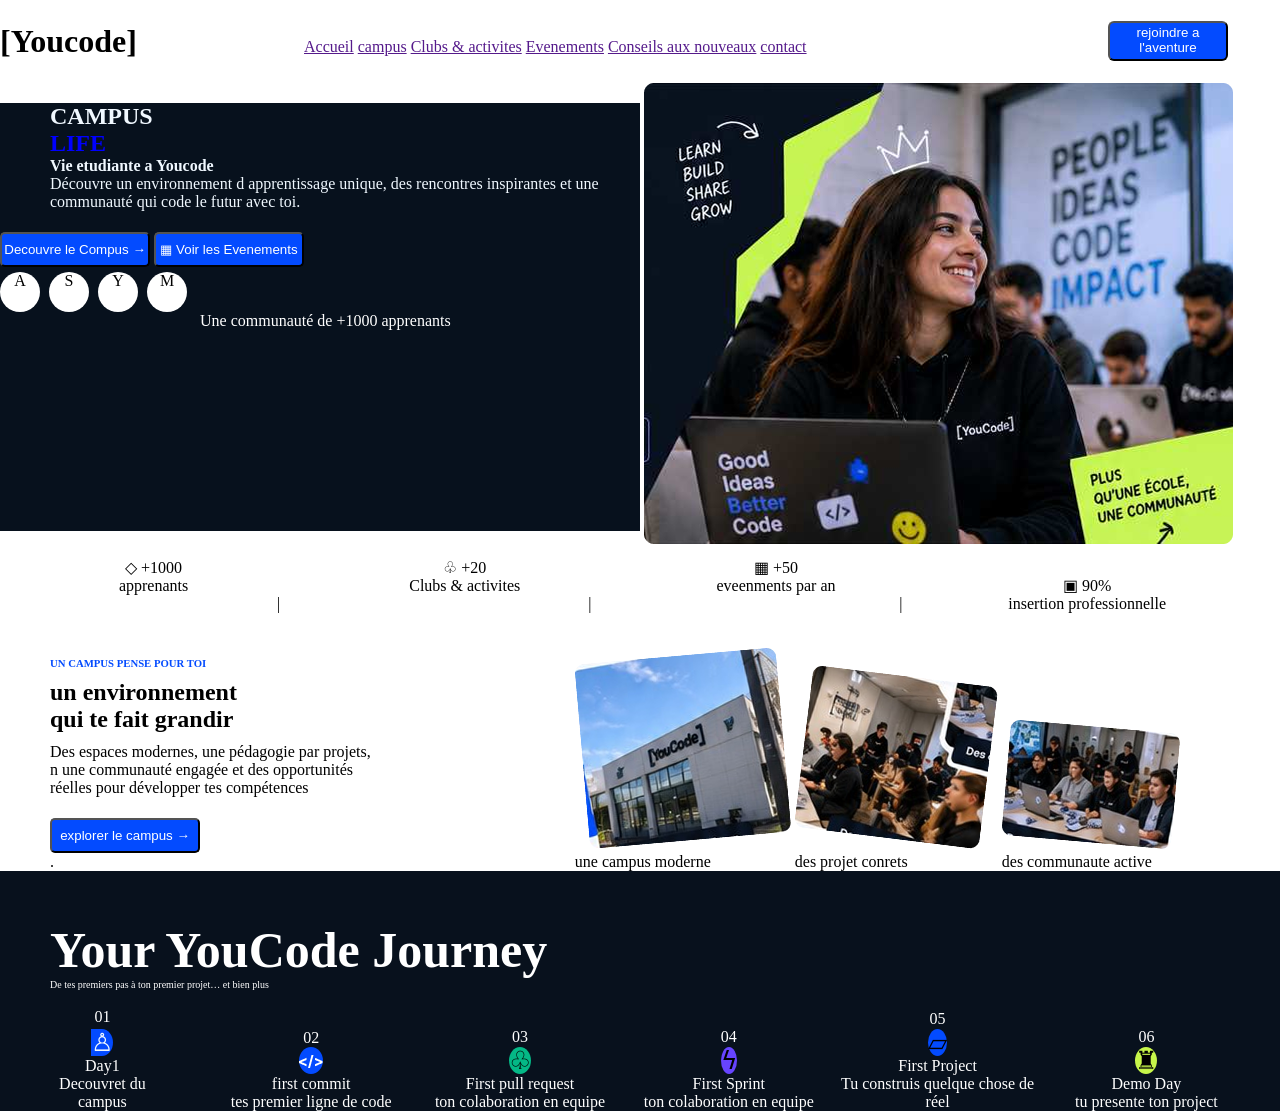
==== Branch.html @ e91d9c92 "fut main" ====
<!DOCTYPE html>
<html lang="fr">

<head>

    <title>Compus Life ____Youcode/Accueil</title>
    <link rel="stylesheet" href="branche.css" />
</head>

<body>
    <header>
        <div class="logo">
            <h1>[Youcode]</h1>
        </div>
        <div class="Links">
            <a href="">Accueil</a>
            <a href="">campus</a>
            <a href="">Clubs & activites</a>
            <a href="">Evenements</a>
            <a href="">Conseils aux nouveaux</a>
            <a href="">contact</a>
        </div>
        <div class="but1">
            <button>rejoindre a l'aventure</button>
        </div>
    </header>
    <main>
        <section>
            <div class="text1">
                <h1>CAMPUS</h1>
                <h2>LIFE</h2>
                <h4>Vie etudiante a Youcode</h4>
        <P>Découvre un environnement d apprentissage unique,
des rencontres inspirantes et une communauté qui code
le futur avec toi.   </p>
         <button id="but2">Decouvre le Compus →</button>
         <button id="but3">▦ Voir les Evenements</button>
        <div class="cercle">
            <span>A</span>
            <span>S</span>
            <span>Y</span>
            <span>M</span>
   </div>
   <div class="dernierP"><p> Une communauté
de +1000 apprenants</p>
</div>
         <div class="margin">.</div>   
        
            </div>  
           
           
           
            <div class="image1">
                <img src="assets/images/Photo · Vie étudiante.png" alt="">
            </div>
        </section>
        <section>
<div class="stats">
           <div class="stat">
          <span>◇</span>
          <span>+1000</span>
          <p>apprenants</p> 
          <span class="bo1">|</span>
          </div>

          <div class="stat">
          <span>♧</span>
          <span>+20</span>
          <p>Clubs & activites</p>
            <span class="bo1">|</span>
          </div>

          <div class="stat">  
            <span>▦</span>
            <span>+50</span>
            <p>eveenments par an</p> 
              <span class="bo1">|</span>
          </div>

          <div class="stat">
           <span>▣</span>
           <span>90%</span>
            <p>insertion professionnelle</p>
             
            </div>
</div> 
             </section>
             <section >
                <div class="partie3" >
                    <h6 class="line1 ">UN CAMPUS PENSE POUR TOI </h6>
                    <h1 class ="line2">un environnement <br>qui  te fait grandir  </h1>
                    <p class="line3">Des espaces modernes, une pédagogie par projets,<br>
n                      une communauté engagée et des opportunités <br>
                          réelles pour développer tes compétences</p>

                          <button >explorer le campus →</button>

      <div class="margin2">.</div>
                </div>
 <div class="photo">
                <div >
                    <img src="assets/images/Photo · Campus.png" alt="">
                     <p>une campus moderne</p>
                </div>
                <div>
                    <img src="assets/images/Photo · Projets.png" alt="">
                    <p>des projet conrets</p>
                
                </div>
                <div>
                    <img src="assets/images/Photo · Communauté.png" alt="">
                    <p>des communaute active</p>

                </div>
  </div>
                
             </section>
            
            
            
             <section class="zone4">
                <div class="text5" id="text6">
                    <h2 class="Gtext5">Your YouCode Journey</h2>
                    <p id="text6" class="para7">De tes premiers pas à ton premier projet… et bien plus </p>
                </div>
<div class="imoges">
                <div class="imoge">
                    <span id="text6">01</span>
                    <span class="cerImog1"><br>♙</span>
                    <span id="text6"><br>Day1</span>
                    <span id="text6"> <br>Decouvret du <br>campus</span>
                </div>
                <div class="imoge">
                    <span id="text6">02 <br></span>
                    <span class="cerImog2"><img src="assets/icons/icon1.png" alt=""><br></span>
                    <span id="text6">first commit <br></span>
                    <span id="text6">tes premier ligne de code </span>
    
                </div>
                <div class="imoge">
                    <span id="text6">03 <br></span>
                    <span class="cerImog3">♧ <br></span>
                    <span id="text6">First pull request <br></span>
                    <span id="text6">ton colaboration en equipe</span>
                </div>
                <div class="imoge">
                    <span id="text6">04 <br></span>
                    <span class="cerImog4">ϟ <br></span>
                    <span id="text6">First Sprint <br></span>
                    <span id="text6">ton colaboration en equipe</span>

                </div>
                <div class="imoge">
                    <span id="text6">05 <br></span>
                    <span class="cerImog5">▱<br></span>
                    <span id="text6">First Project <br></span>
                    <span id="text6">Tu construis quelque chose de réel</span>

                    
                </div>
                <div class="imoge">
                    <span id="text6">06 <br></span>
                    <span class="cerImog6">♜<br></span>
                    <span id="text6">Demo Day <br></span>
                    <span id="text6">tu presente ton project</span>

                </div>
</div>
                
             </section>





    </main>





</body>

</html>
---- branche.css ----
*{
    margin: 0;
    padding: 0;
    box-sizing: border-box;
    gap: 0;
}
header > div{
    display: inline-block;

}
header > .logo{
    margin-top: 10px;
    width: 300px;
    height: 60px;
}
header > .Links{
    width: 800px;
}

header > .but1 >button{
    height: 40px;
    width: 120px;
    padding:2px 10px 10px 10px;
    margin-top: 21px;
    color:white;
    background-color:rgba(3, 75, 255, 1);
    border-radius: 6px;
}

main > section > div {
    display: inline-block;
    
    
     
    

    
}
.text1{
    width: 50%;
    background-color:rgba(7,17,29,1);
    
}

.text1 > h1{
    color: aliceblue;
    margin-left: 50px;
    
   
}
   
.text1 > h2 {
    color: blue;
    margin-left:  50px; 
}
.text1 > h4{
    color: aliceblue;
    margin-left: 50px;
}
.text1 > p{
    color: aliceblue;
    margin-left: 50px;
}
main > section > div >button{
     height: 35px;
    width: 150px;
     margin-top: 21px;
     
    color:white;
    background-color:rgba(3, 75, 255, 1);
    border-radius: 5px;
    
    
}
.cercle > span{
    display: inline-block;
     width: 40px;
     height: 40px;
     border-radius: 50%;
     background-color: white;
     
     text-align: center;
     margin-right: 5px;
     margin-top: 5px;

}

.dernierP{
    color: white;
    margin-left: 200px;
    margin-bottom:50px;
}
.image1 > img{
    width: 100%;

}



.text1 > .margin {
    margin-top:200px;
    width: 1px;
    height: 1px;

    color: white;
}

.stats{
    width: 100%;
    height: 100px;
    
}
.stat{
    display: inline-block;
    width: 24%;
    height: 70px;
    text-align: center;
    margin-top: 10px;
}


.partie3{
    padding-left: 50px;
}

.line1{
    color: rgba(3, 75, 255, 1);
     font-size:1Opx;
     margin-bottom: 10px;
}
.line2{
    font-size: 50x;
    
}
.line3{
margin-top: 10px;
}



.photo{
    padding-left: 100px;
       margin-left: 100px;
     
}
.photo > div{
        
    display: inline-block;
    
}
.bo1{
    padding-left: 250px;
   
}
main > .zone4{
    background-color:rgba(8, 17, 29, 1) ;
}
main > section > .text5{
        padding-left: 50px;
        padding-top: 50px;
        display: block;

}
main > section > div > .Gtext5{
    font-size: 50px;
}
.imoges{
      width: 100%;
    height: 100px;
}
.imoge{
    display: inline-block;
     width: 16%;
    height: 60px;
    text-align: center;
    margin-top: 10px;
}
.para7{
    font-size: 10px;
}
#text6{
    color: white;
}
.cerImog1{
    color: aliceblue;
    background-color:  rgba(3, 75, 255, 1);
     border-radius: 50%;
    font-size: 25px;
}
.cerImog2{
    color: aliceblue;
    background-color:  rgba(3, 75, 255, 1);
     border-radius: 50%;
    font-size: 25px;
}

.cerImog3{
    background-color: rgba(4, 184, 134, 1);
    border-radius: 50%;
    font-size: 25px;
}
.cerImog4{
    background-color: rgba(103, 68, 255, 1);
    border-radius: 50%;
    font-size: 25px;
}
.cerImog5{
    background-color: rgba(3, 75, 255, 1);
    border-radius: 50%;
    font-size: 25px;
}
.cerImog6{
    background-color: rgba(199, 246, 74, 1);
    border-radius: 50%;
    font-size: 25px;
}
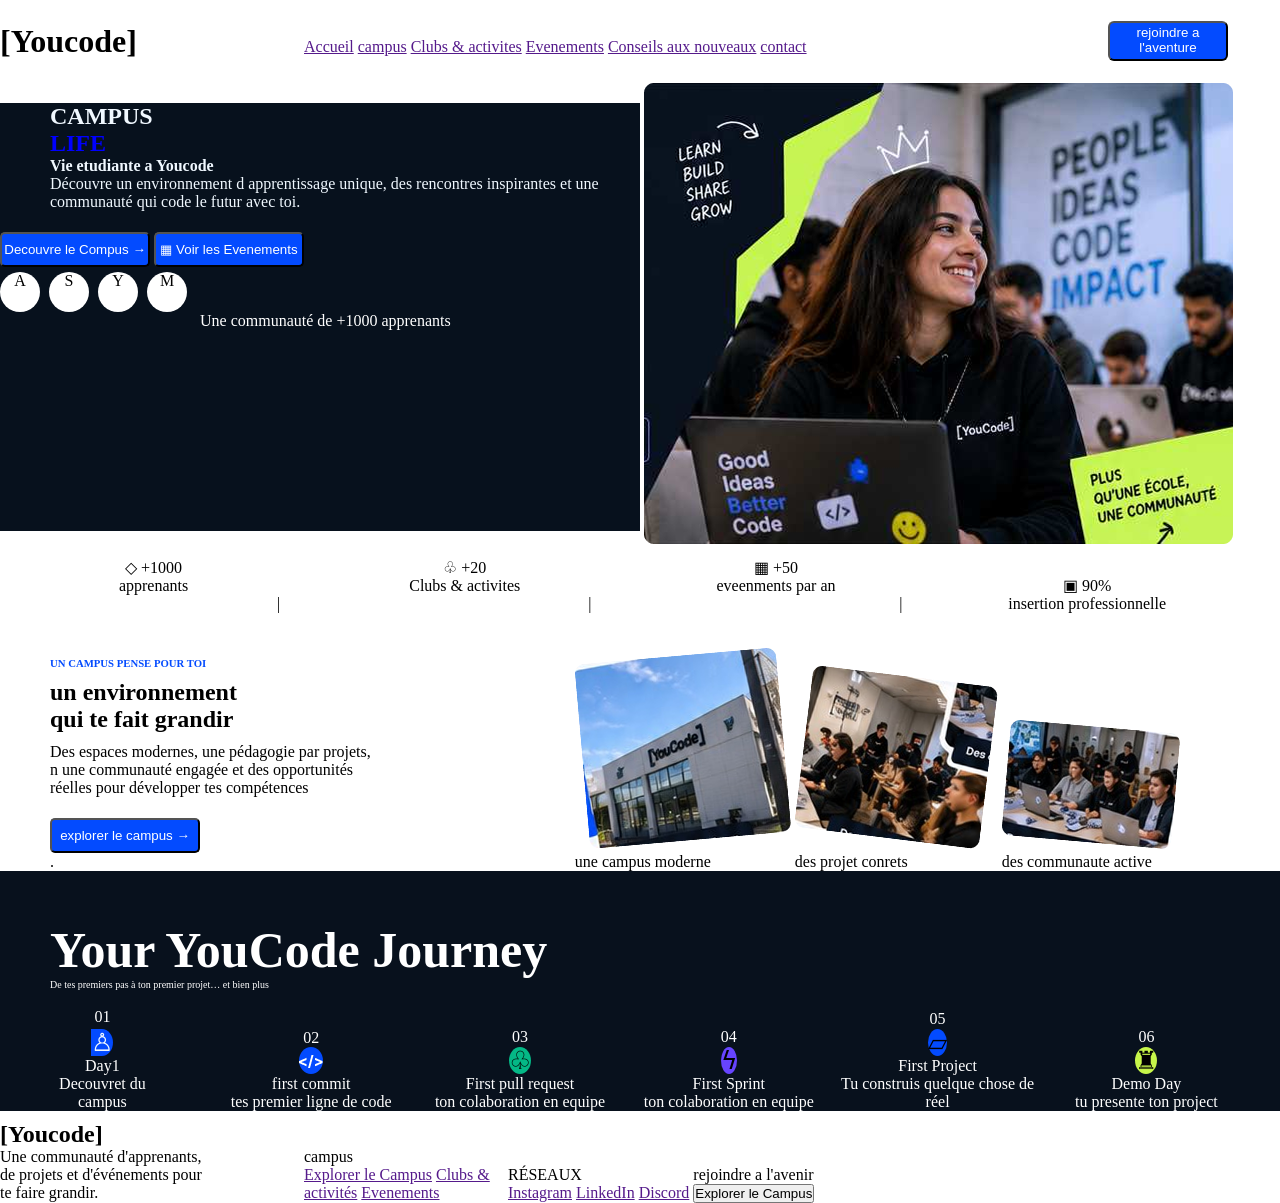
==== commit 141f3c95: "fut inscription" ====
--- a/Branch.html
+++ b/Branch.html
@@ -173,8 +173,36 @@
 
 
 
+
     </main>
-
+<footer>
+    <section class="Fpartie1">
+<div class="logo2">
+        <h1>[Youcode]</h1>
+        <p>Une communauté d'apprenants,<br> de projets et d'événements pour <br>te faire grandir.</p>
+
+    </div>
+    <div class="Links2">
+        <p>campus</p>
+        <a href="">Explorer le Campus</a>
+        <a href="">Clubs & activités</a>
+        <a href="">Evenements</a>
+    </div>
+     <div links3>
+         <p>RÉSEAUX</p>
+        <a href="">Instagram</a>
+        <a href="">LinkedIn</a>
+        <a href="">Discord</a>
+     </div>
+     <div>
+        <p>rejoindre a l'avenir</p>
+      <button class="butF">Explorer le Campus</button>
+     </div>
+    </section>
+   
+
+
+</footer>
 
 
 
--- a/branche.css
+++ b/branche.css
@@ -215,3 +215,46 @@
     font-size: 25px;
 }
 
+.Fpartie1 > div {
+    display:inline-block;
+}
+.logo2{
+    margin-top: 10px;
+    width: 300px;
+    height: 60px;
+}
+.Links2{
+        width: 200px;
+}
+.butF{
+
+}
+#i1{
+    margin-top: 100px;
+    padding-left: 50px;
+    color: rgba(3, 75, 255, 1);
+    font-size: 10px;
+}
+#i2{
+        margin-top: 10px;
+        padding-left: 50px;
+        font-size: 50px;
+}
+.input >div{
+    padding-left:50px ;
+    margin-top: 20px;
+    display:block;
+}
+#in1 >p {
+  padding-top: 10px;
+  margin-top: 20px;
+
+}
+#in1 >input{
+    width:700px;
+    height: 30px;
+}
+#select{
+     margin-top: 20px;
+     font-size: 15px;
+}
